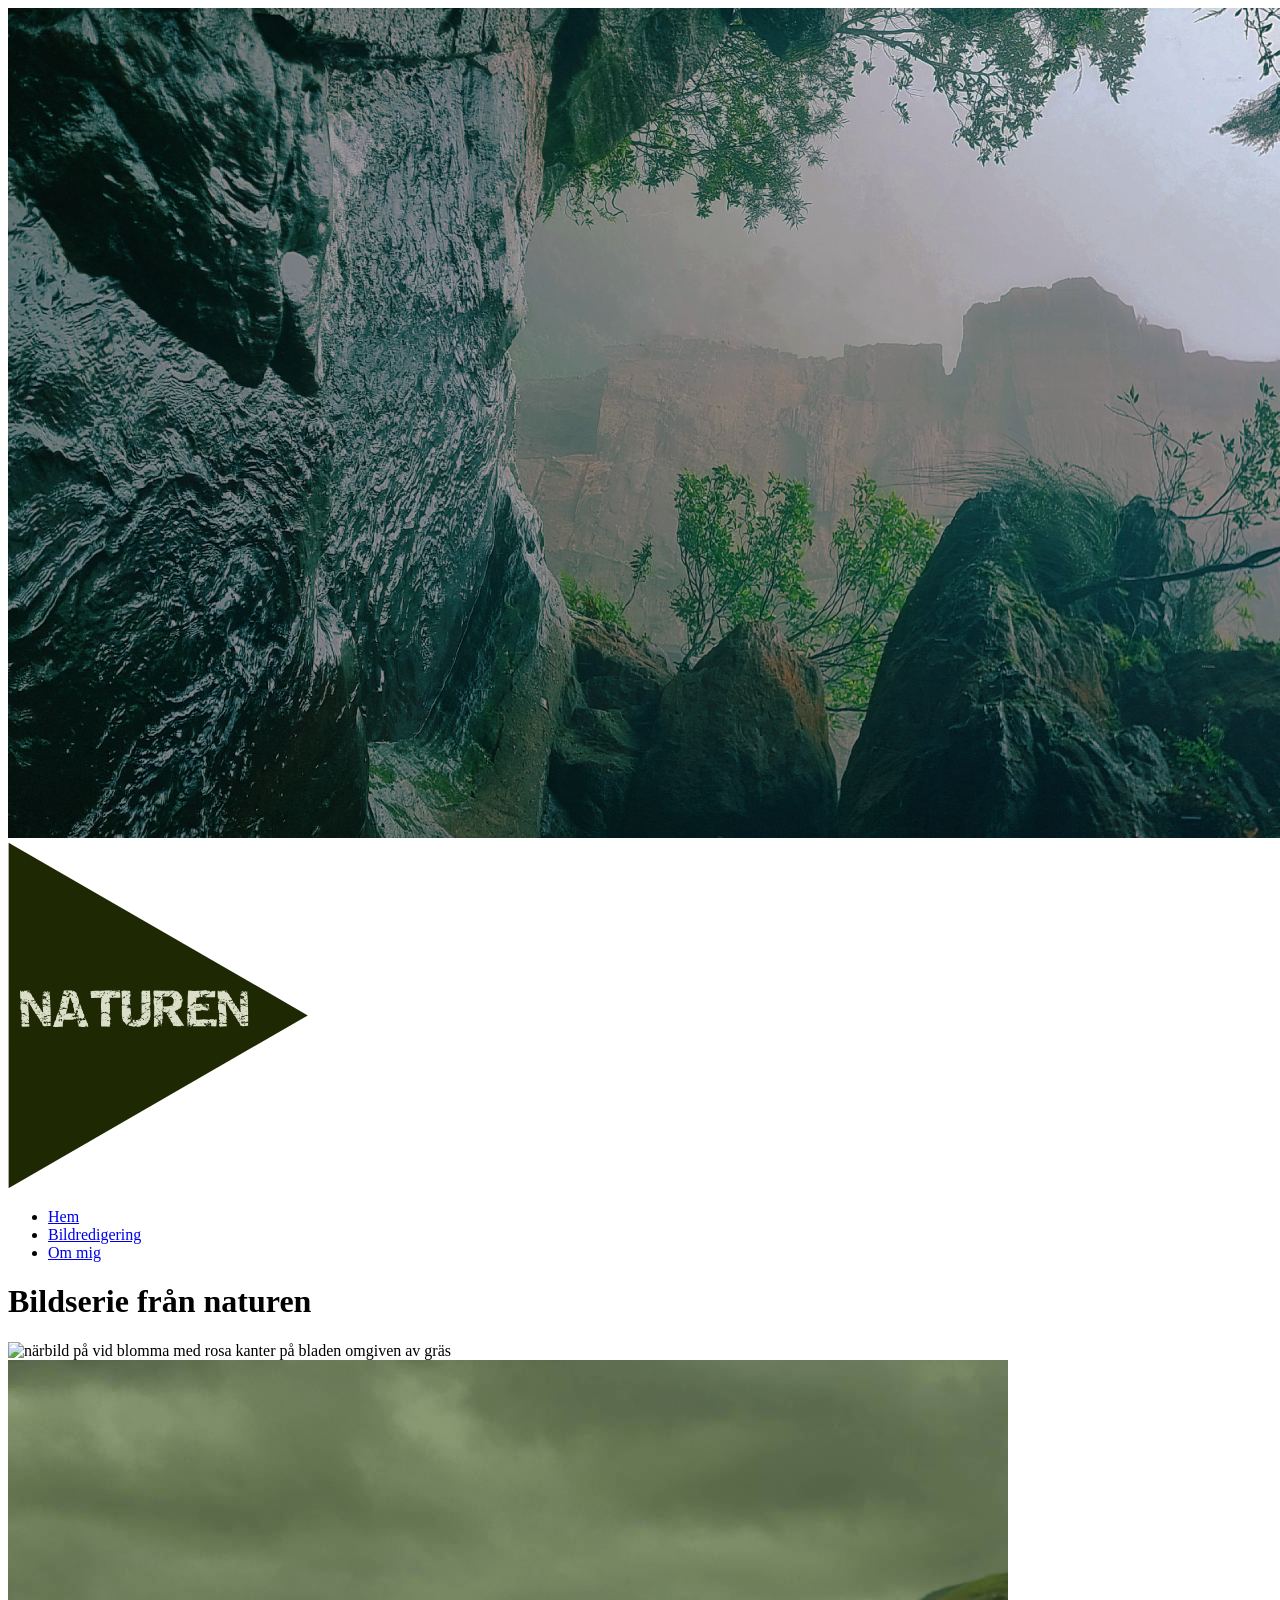
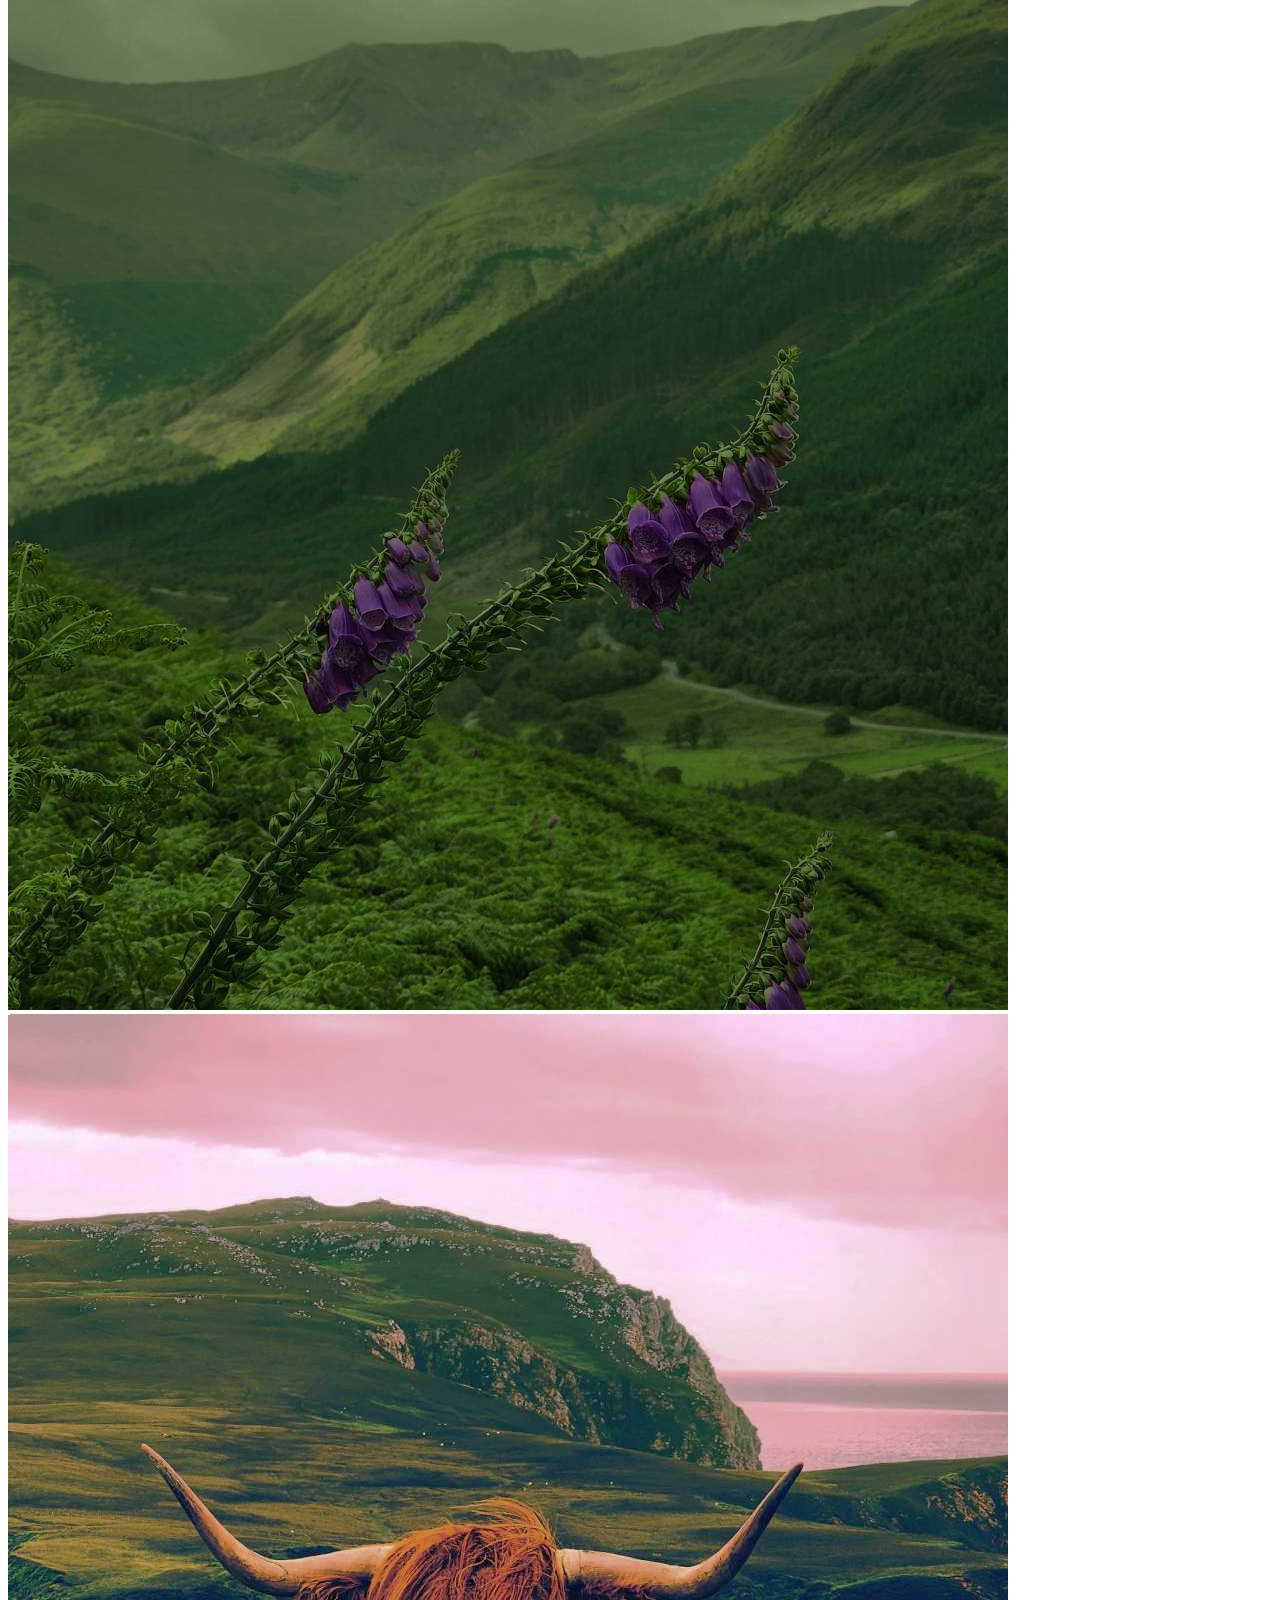
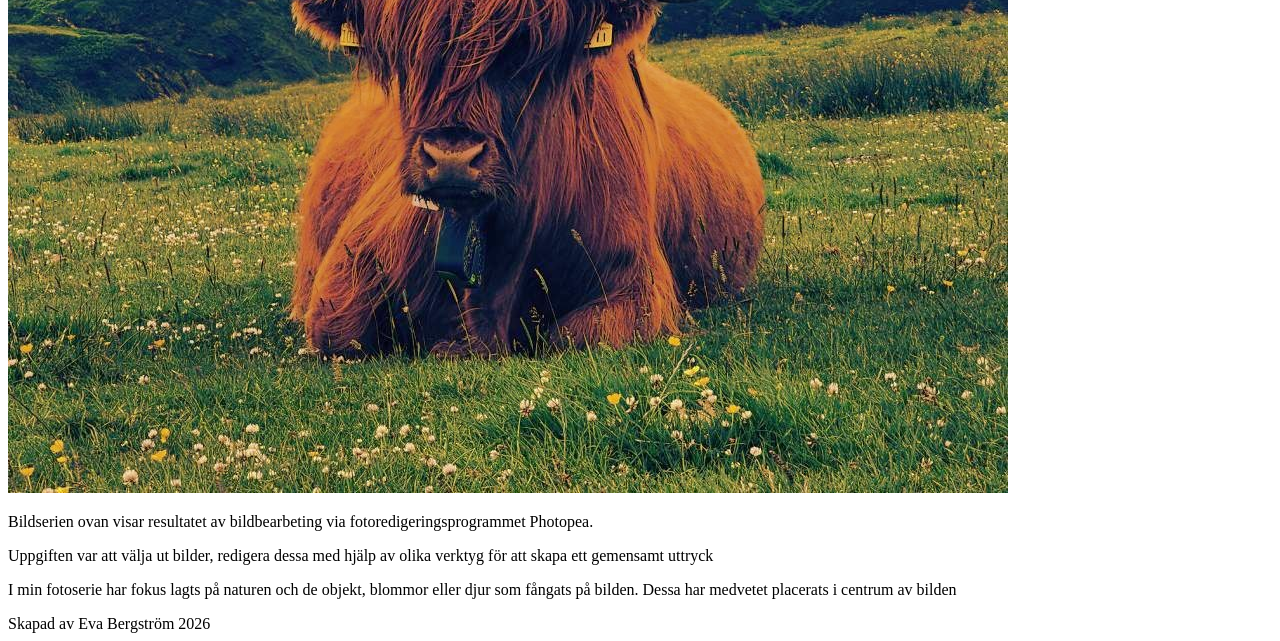
==== index.html @ 6ad15772 "Html index.html" ====
<!DOCTYPE html>
<html lang="sv">
<head>
    <meta charset="UTF-8">
    <meta name="viewport" content="width=device-width, initial-scale=1.0">
    <link rel="icon" type="image/png" href="images/favicon.png">
    <title>Naturen</title>
</head>
<body>
    <header>
        <img src="images/header.png" alt="Flod som rinner genom grön skog och berg">
        <img src="images/logo.svg" alt="Logotyp för Naturen">
        <nav>
            <ul>
                <li> <a href="index.html">Hem</a></li>
                <li> <a href="foto.html">Bildredigering</a></li>
                <li> <a href="about.html">Om mig</a></li>
            </ul>
        </nav>
    </header>
<main>
    <h1>Bildserie från naturen</h1>
    <img src="images/bildserie001.jpg" alt="närbild på vid blomma med rosa kanter på bladen omgiven av gräs">
    <img src="images/bildserie003.jpg" alt="Grönbevuxna berg och dalar med en tre lila blommor i förgrunden">
    <img src="images/bildserie004.jpg" alt="highlandcattle som ligger i gräset md berg rosa himmel och berg i bakgrunden">
<p>Bildserien ovan visar resultatet av bildbearbeting via fotoredigeringsprogrammet Photopea.</p>
<p>Uppgiften var att välja ut bilder, redigera dessa med hjälp av olika verktyg för att skapa ett gemensamt uttryck</p>
<p>I min fotoserie har fokus lagts på naturen och de objekt, blommor eller djur som fångats på bilden. Dessa har medvetet placerats i centrum av bilden</p>
</main>
<footer>Skapad av Eva Bergström 2026</footer>
    
</body>
</html>
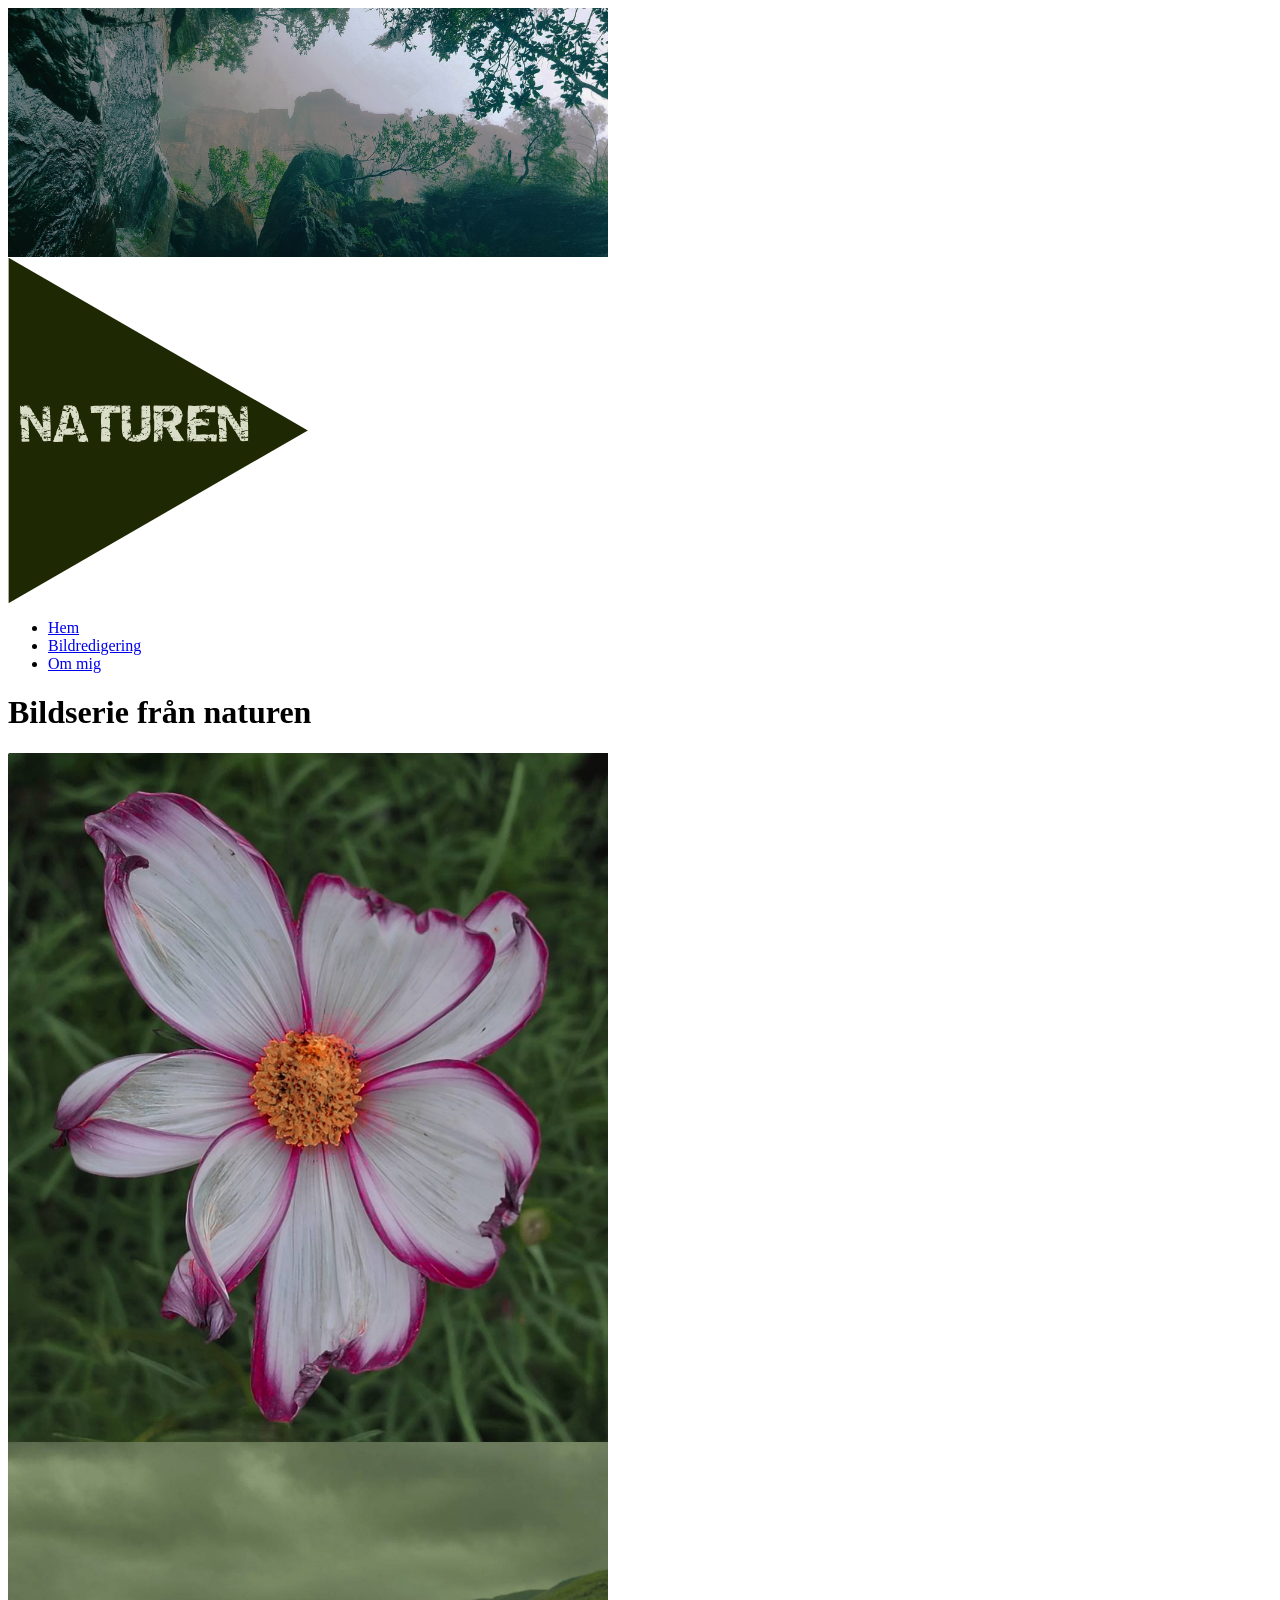
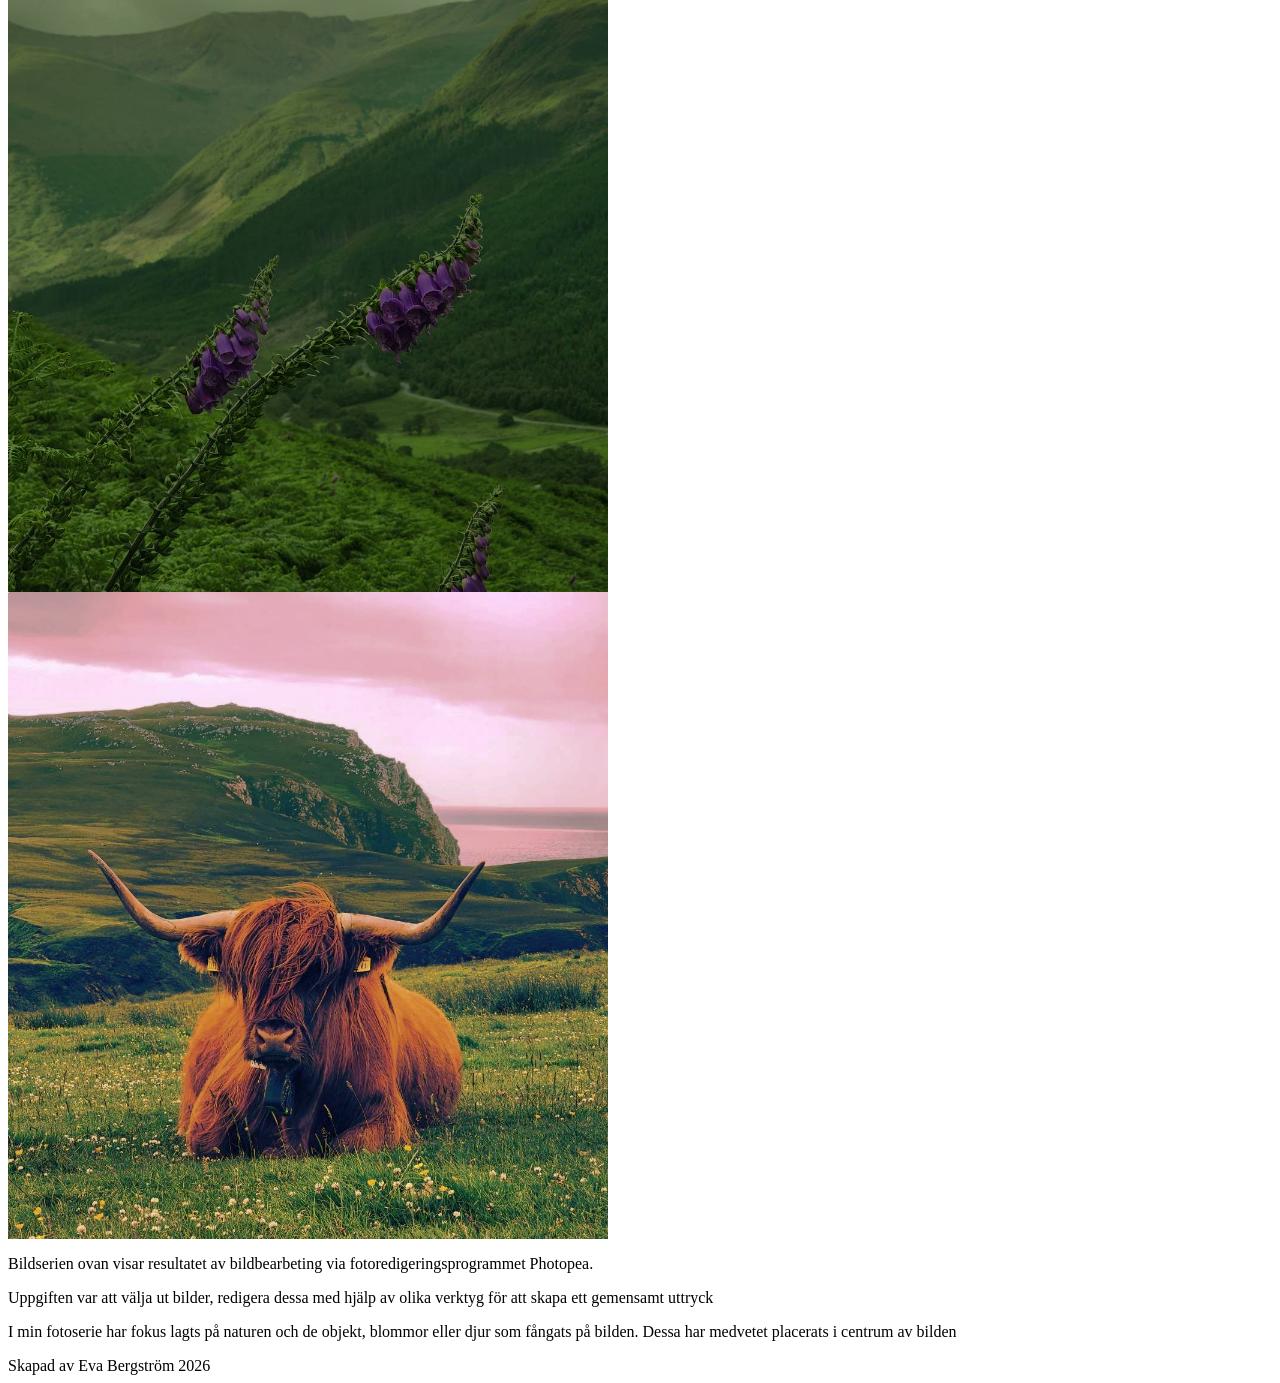
==== commit 39bbe966: "fotoredigering.html klar struktur" ====
--- a/index.html
+++ b/index.html
@@ -3,6 +3,7 @@
 <head>
     <meta charset="UTF-8">
     <meta name="viewport" content="width=device-width, initial-scale=1.0">
+    <link rel="stylesheet" href="style.css">
     <link rel="icon" type="image/png" href="images/favicon.png">
     <title>Naturen</title>
 </head>
@@ -20,9 +21,9 @@
     </header>
 <main>
     <h1>Bildserie från naturen</h1>
-    <img src="images/bildserie001.jpg" alt="närbild på vid blomma med rosa kanter på bladen omgiven av gräs">
+    <img src="images/bildserie001.jpg" alt="närbild på vit blomma med rosa kanter på bladen omgiven av gräs">
     <img src="images/bildserie003.jpg" alt="Grönbevuxna berg och dalar med en tre lila blommor i förgrunden">
-    <img src="images/bildserie004.jpg" alt="highlandcattle som ligger i gräset md berg rosa himmel och berg i bakgrunden">
+    <img src="images/bildserie004.jpg" alt="Highlandcattle som ligger i gräset md berg rosa himmel och berg i bakgrunden">
 <p>Bildserien ovan visar resultatet av bildbearbeting via fotoredigeringsprogrammet Photopea.</p>
 <p>Uppgiften var att välja ut bilder, redigera dessa med hjälp av olika verktyg för att skapa ett gemensamt uttryck</p>
 <p>I min fotoserie har fokus lagts på naturen och de objekt, blommor eller djur som fångats på bilden. Dessa har medvetet placerats i centrum av bilden</p>
--- a/style.css
+++ b/style.css
@@ -0,0 +1,5 @@
+body img{
+    display: block;
+    max-width: 600px;
+    height: auto;
+}
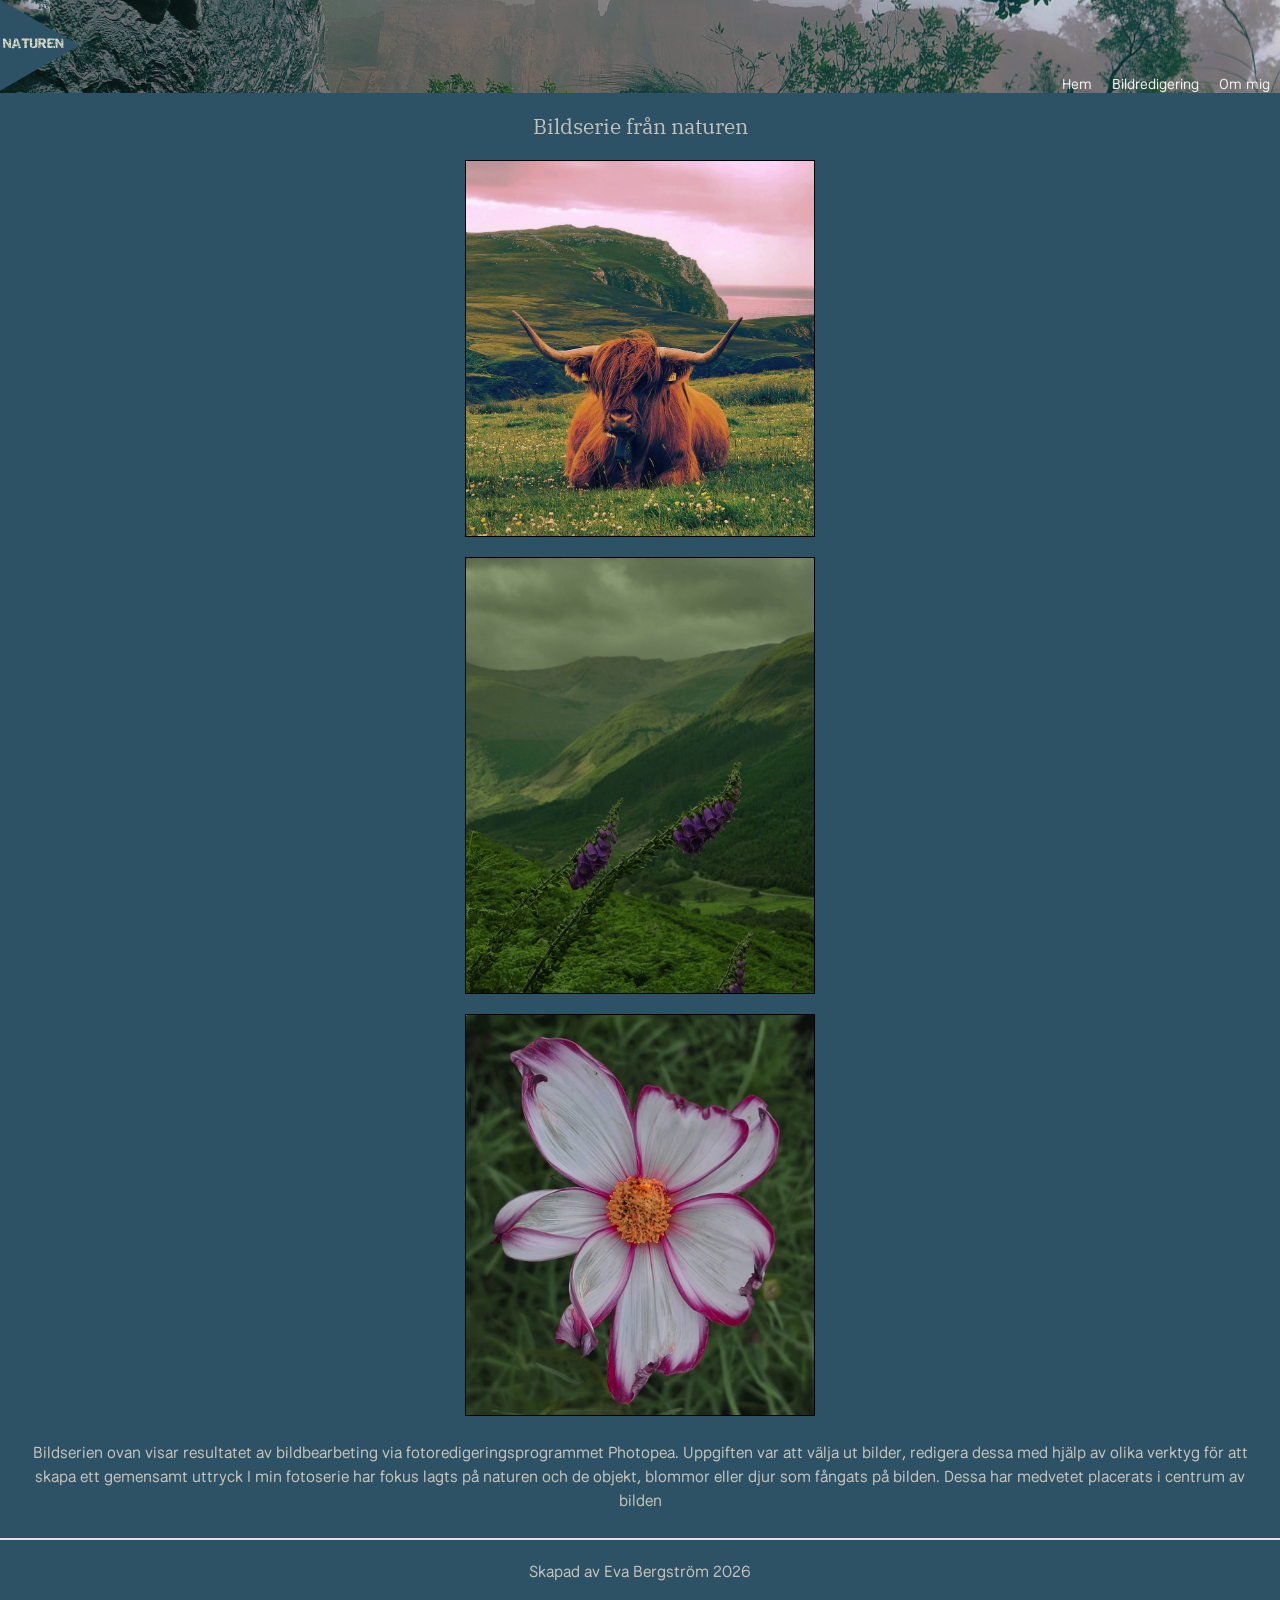
==== commit 9750c3cb: "css för index.html" ====
--- a/index.html
+++ b/index.html
@@ -3,6 +3,10 @@
 <head>
     <meta charset="UTF-8">
     <meta name="viewport" content="width=device-width, initial-scale=1.0">
+  <link rel="preconnect" href="https://fonts.googleapis.com">
+<link rel="preconnect" href="https://fonts.gstatic.com" crossorigin>
+<link href="https://fonts.googleapis.com/css2?family=IBM+Plex+Serif:ital,wght@0,100;0,200;0,300;0,400;0,500;0,600;0,700;1,100;1,200;1,300;1,400;1,500;1,600;1,700&family=National+Park:wght@200..800&display=swap" rel="stylesheet">
+
     <link rel="stylesheet" href="style.css">
     <link rel="icon" type="image/png" href="images/favicon.png">
     <title>Naturen</title>
@@ -10,25 +14,33 @@
 <body>
     <header>
         <img src="images/header.png" alt="Flod som rinner genom grön skog och berg">
-        <img src="images/logo.svg" alt="Logotyp för Naturen">
+        <div class="menu">
+        <img class="logo"src="images/logo.svg" alt="Logotyp för Naturen">
         <nav>
             <ul>
+                <div class="links">
                 <li> <a href="index.html">Hem</a></li>
                 <li> <a href="foto.html">Bildredigering</a></li>
                 <li> <a href="about.html">Om mig</a></li>
+                </div>
             </ul>
         </nav>
+        </div>
     </header>
 <main>
     <h1>Bildserie från naturen</h1>
-    <img src="images/bildserie001.jpg" alt="närbild på vit blomma med rosa kanter på bladen omgiven av gräs">
+    <div class="bildspel">
+    <img src="images/bildserie004.jpg" alt="närbild på vit blomma med rosa kanter på bladen omgiven av gräs">
     <img src="images/bildserie003.jpg" alt="Grönbevuxna berg och dalar med en tre lila blommor i förgrunden">
-    <img src="images/bildserie004.jpg" alt="Highlandcattle som ligger i gräset md berg rosa himmel och berg i bakgrunden">
-<p>Bildserien ovan visar resultatet av bildbearbeting via fotoredigeringsprogrammet Photopea.</p>
-<p>Uppgiften var att välja ut bilder, redigera dessa med hjälp av olika verktyg för att skapa ett gemensamt uttryck</p>
-<p>I min fotoserie har fokus lagts på naturen och de objekt, blommor eller djur som fångats på bilden. Dessa har medvetet placerats i centrum av bilden</p>
+    <img src="images/bildserie001.jpg" alt="Highlandcattle som ligger i gräset md berg rosa himmel och berg i bakgrunden">
+<p>Bildserien ovan visar resultatet av bildbearbeting via fotoredigeringsprogrammet Photopea.
+Uppgiften var att välja ut bilder, redigera dessa med hjälp av olika verktyg för att skapa ett gemensamt uttryck
+I min fotoserie har fokus lagts på naturen och de objekt, blommor eller djur som fångats på bilden. Dessa har medvetet placerats i centrum av bilden</p>
+</div>
 </main>
-<footer>Skapad av Eva Bergström 2026</footer>
+<footer>
+    <p>Skapad av Eva Bergström 2026</p>
+</footer>
     
 </body>
 </html>
--- a/style.css
+++ b/style.css
@@ -1,5 +1,92 @@
-body img{
-    display: block;
-    max-width: 600px;
-    height: auto;
-}+* {
+  margin: 0;
+  padding: 0;
+  box-sizing: border-box;
+}
+
+header {
+  width: 100%;
+  height: 93px;
+  background-image: url("images/header.png");
+  background-size: cover;
+  background-position: center;
+  position: relative;
+}
+.logo {
+  position: absolute;
+  max-width: 80px;
+  align-self: flex-start;
+  bottom: 2%;
+  padding-left: 0;
+}
+
+nav {
+  position: absolute;
+  bottom: 0;
+  right: 0;
+  padding-right: 10px;
+}
+header .menu {
+  display: flex;
+  flex-direction: row;
+  justify-content: space-between;
+}
+li {
+  list-style-type: none;
+}
+li a {
+  text-decoration: none;
+  color: rgb(240, 241, 235);
+  font-family: "national park", sans-serif;
+  font-size: 0.9rem;
+}
+.links {
+  display: flex;
+  flex-direction: row;
+  gap: 20px;
+}
+body {
+  background-color: #2e5265;
+}
+body img {
+  max-width: 50px;
+  height: auto;
+}
+h1 {
+  color: rgb(193, 194, 188);
+  font-family: "ibm plex serif", sans-serif;
+  font-size: 1.3rem;
+  font-weight: 400;
+  text-align: center;
+  margin-top: 20px;
+  margin-bottom: 20px;
+}
+.bildspel {
+  display: flex;
+  flex-direction: column;
+  align-items: center;
+  gap: 20px;
+}
+.bildspel img {
+  max-width: 350px;
+  height: auto;
+  border: 1px solid black;
+}
+p {
+  font-family: "national park", sans-serif;
+  color: rgb(193, 194, 188);
+  padding: 5px 20px 5px 20px;
+  text-align: center;
+  line-height: 1.5rem;
+  font-weight: 400;
+}
+
+footer {
+  margin-top: 20px;
+  border-top: 2px solid rgb(233, 225, 225);
+}
+footer p {
+  font-family: "national park", sans-serif;
+  color: rgb(193, 194, 188);
+  padding: 20px 0 20px 0;
+}
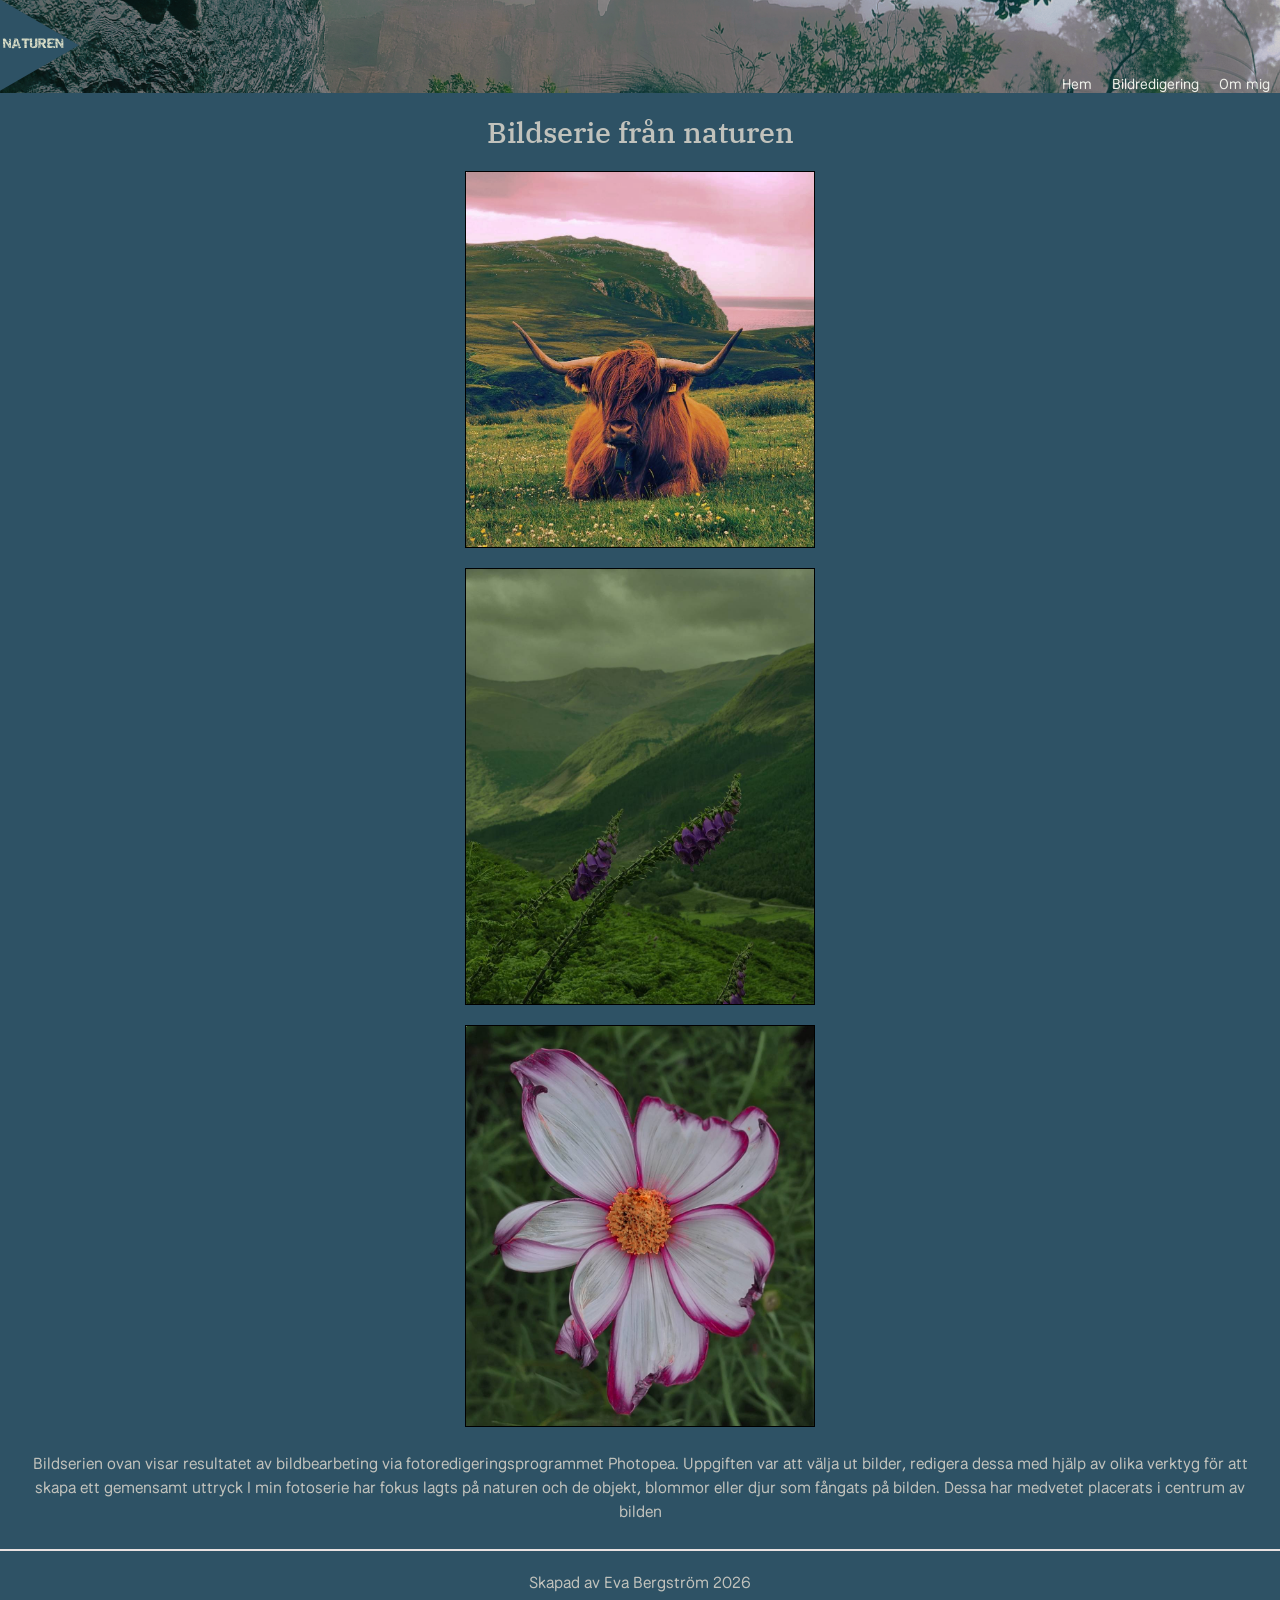
==== commit 462d8d6f: "stylat foto.html" ====
--- a/index.html
+++ b/index.html
@@ -13,7 +13,7 @@
 </head>
 <body>
     <header>
-        <img src="images/header.png" alt="Flod som rinner genom grön skog och berg">
+        
         <div class="menu">
         <img class="logo"src="images/logo.svg" alt="Logotyp för Naturen">
         <nav>
--- a/style.css
+++ b/style.css
@@ -48,15 +48,12 @@
 body {
   background-color: #2e5265;
 }
-body img {
-  max-width: 50px;
-  height: auto;
-}
+
 h1 {
   color: rgb(193, 194, 188);
   font-family: "ibm plex serif", sans-serif;
-  font-size: 1.3rem;
-  font-weight: 400;
+  font-size: 1.8rem;
+  font-weight: 500;
   text-align: center;
   margin-top: 20px;
   margin-bottom: 20px;
@@ -90,3 +87,33 @@
   color: rgb(193, 194, 188);
   padding: 20px 0 20px 0;
 }
+h2{
+    font-family: "ibm plex serif", serif;
+    color: rgb(193, 194, 188);
+    font-weight: 400;
+    font-size: 1.5rem;
+    margin-top: 20px;
+}
+.cards{
+    display: flex;
+    flex-direction: column;
+    align-items: center;
+    
+}
+.cards img{
+    display: flex;
+    flex-direction: column;
+    max-width:350px ;
+    height: auto;
+    border: 1px solid black;
+
+}
+.compare{
+    display: flex;
+    flex-direction: column;
+    gap: 10px;
+}
+.cards p{
+padding: 10px 20px 10px 20px;
+text-align: left;
+}
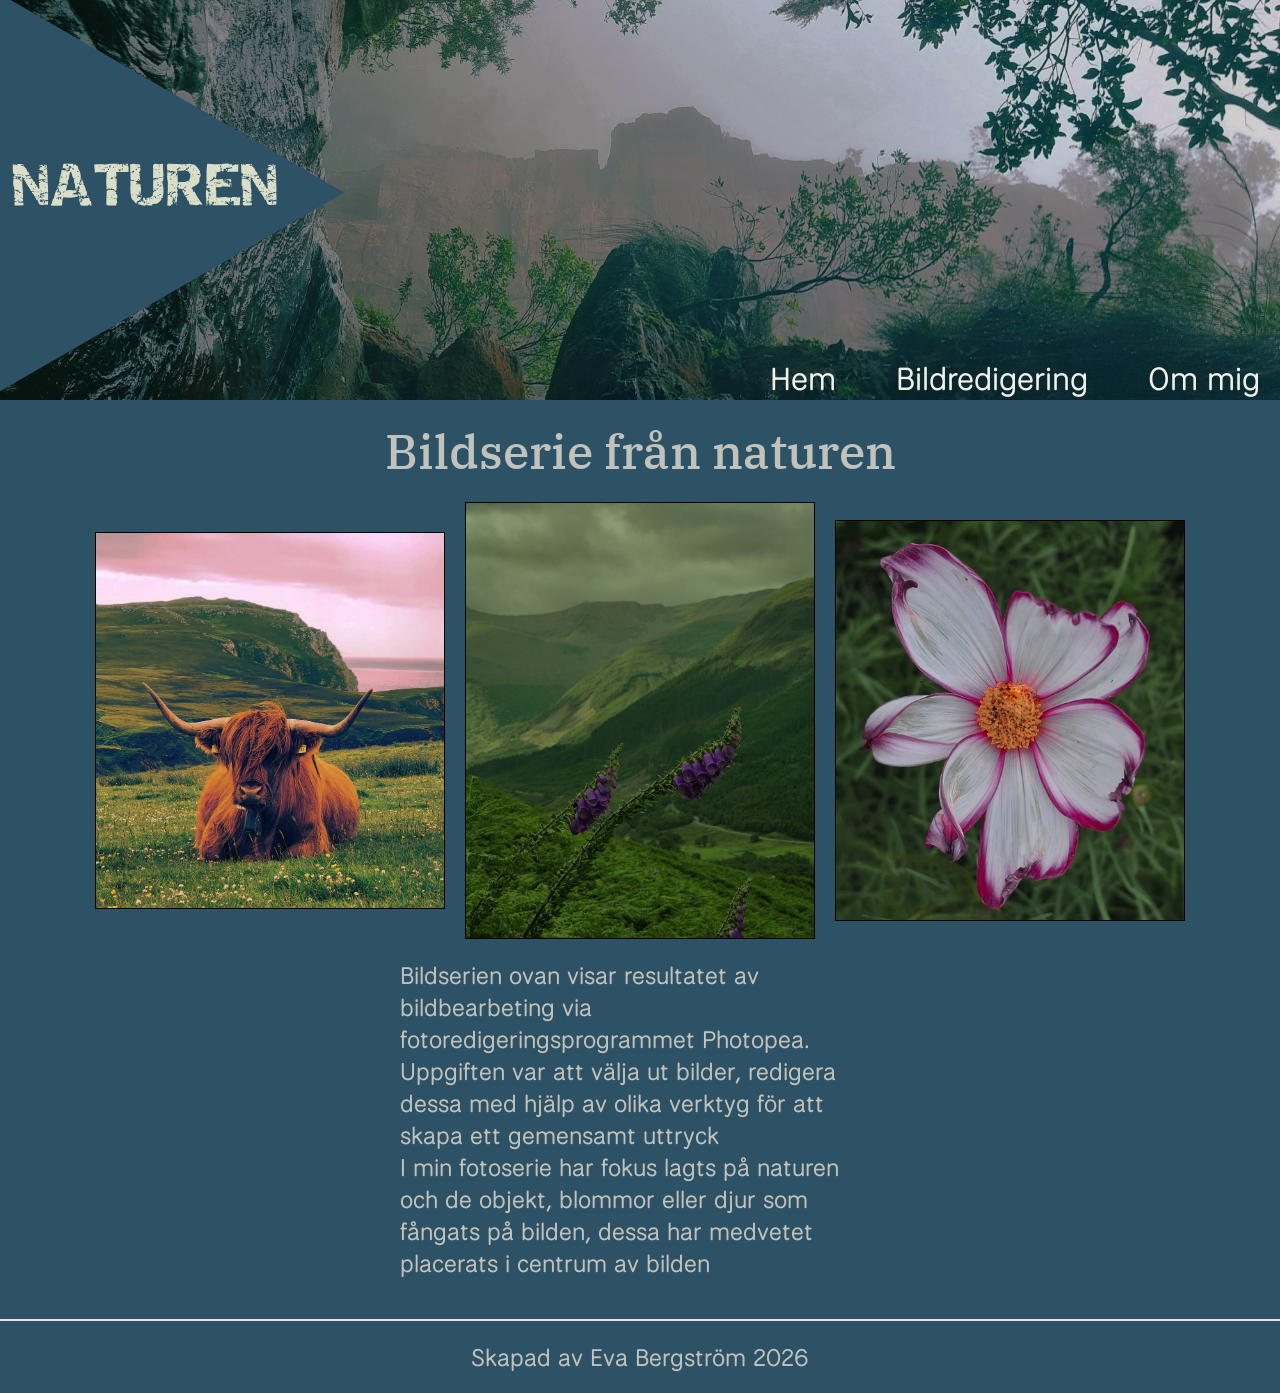
==== commit 61a05a72: "index.html desktop css klar" ====
--- a/index.html
+++ b/index.html
@@ -33,10 +33,14 @@
     <img src="images/bildserie004.jpg" alt="närbild på vit blomma med rosa kanter på bladen omgiven av gräs">
     <img src="images/bildserie003.jpg" alt="Grönbevuxna berg och dalar med en tre lila blommor i förgrunden">
     <img src="images/bildserie001.jpg" alt="Highlandcattle som ligger i gräset md berg rosa himmel och berg i bakgrunden">
-<p>Bildserien ovan visar resultatet av bildbearbeting via fotoredigeringsprogrammet Photopea.
-Uppgiften var att välja ut bilder, redigera dessa med hjälp av olika verktyg för att skapa ett gemensamt uttryck
-I min fotoserie har fokus lagts på naturen och de objekt, blommor eller djur som fångats på bilden. Dessa har medvetet placerats i centrum av bilden</p>
 </div>
+    <p>Bildserien ovan visar resultatet av bildbearbeting via fotoredigeringsprogrammet Photopea.
+<br>
+        Uppgiften var att välja ut bilder, redigera dessa med hjälp av olika verktyg för att skapa ett gemensamt uttryck
+<br>
+        I min fotoserie har fokus lagts på naturen och de objekt, blommor eller djur som fångats på bilden, 
+        dessa har medvetet placerats i centrum av bilden</p>
+
 </main>
 <footer>
     <p>Skapad av Eva Bergström 2026</p>
--- a/style.css
+++ b/style.css
@@ -72,8 +72,8 @@
 p {
   font-family: "national park", sans-serif;
   color: rgb(193, 194, 188);
-  padding: 5px 20px 5px 20px;
-  text-align: center;
+  padding: 5px 25px 5px 25px;
+  text-align: left;
   line-height: 1.5rem;
   font-weight: 400;
 }
@@ -86,6 +86,7 @@
   font-family: "national park", sans-serif;
   color: rgb(193, 194, 188);
   padding: 20px 0 20px 0;
+  text-align: center;
 }
 h2{
     font-family: "ibm plex serif", serif;
@@ -116,4 +117,59 @@
 .cards p{
 padding: 10px 20px 10px 20px;
 text-align: left;
+}
+.profil{
+    max-width: 250px;
+    border: 1px solid white;
+}
+.profilkort{
+    display: flex;
+    flex-direction: column;
+    align-items: center;
+}
+.profilkort p{
+    text-align: left;
+}
+
+@media (min-width: 750px){
+header{
+    height: 400px;
+}
+
+.logo{
+    max-width: 400px;
+    height: 400px;
+}
+nav{
+    padding-right: 20px;
+}
+
+li a{
+    font-size: 2.0rem;
+}
+.links{
+    gap:60px;
+}
+h1{
+    font-size: 3.0rem;
+}
+
+@media (min-width:1100px){
+.bildspel{
+    flex-direction: row;
+    align-items: center;
+    justify-content: center;
+    gap: 20px;
+}
+p{
+    font-size: 1.5rem;
+    line-height: 2.0rem;
+    padding: 20px 400px 20px 400px;
+}
+
+
+
+
+
+}
 }
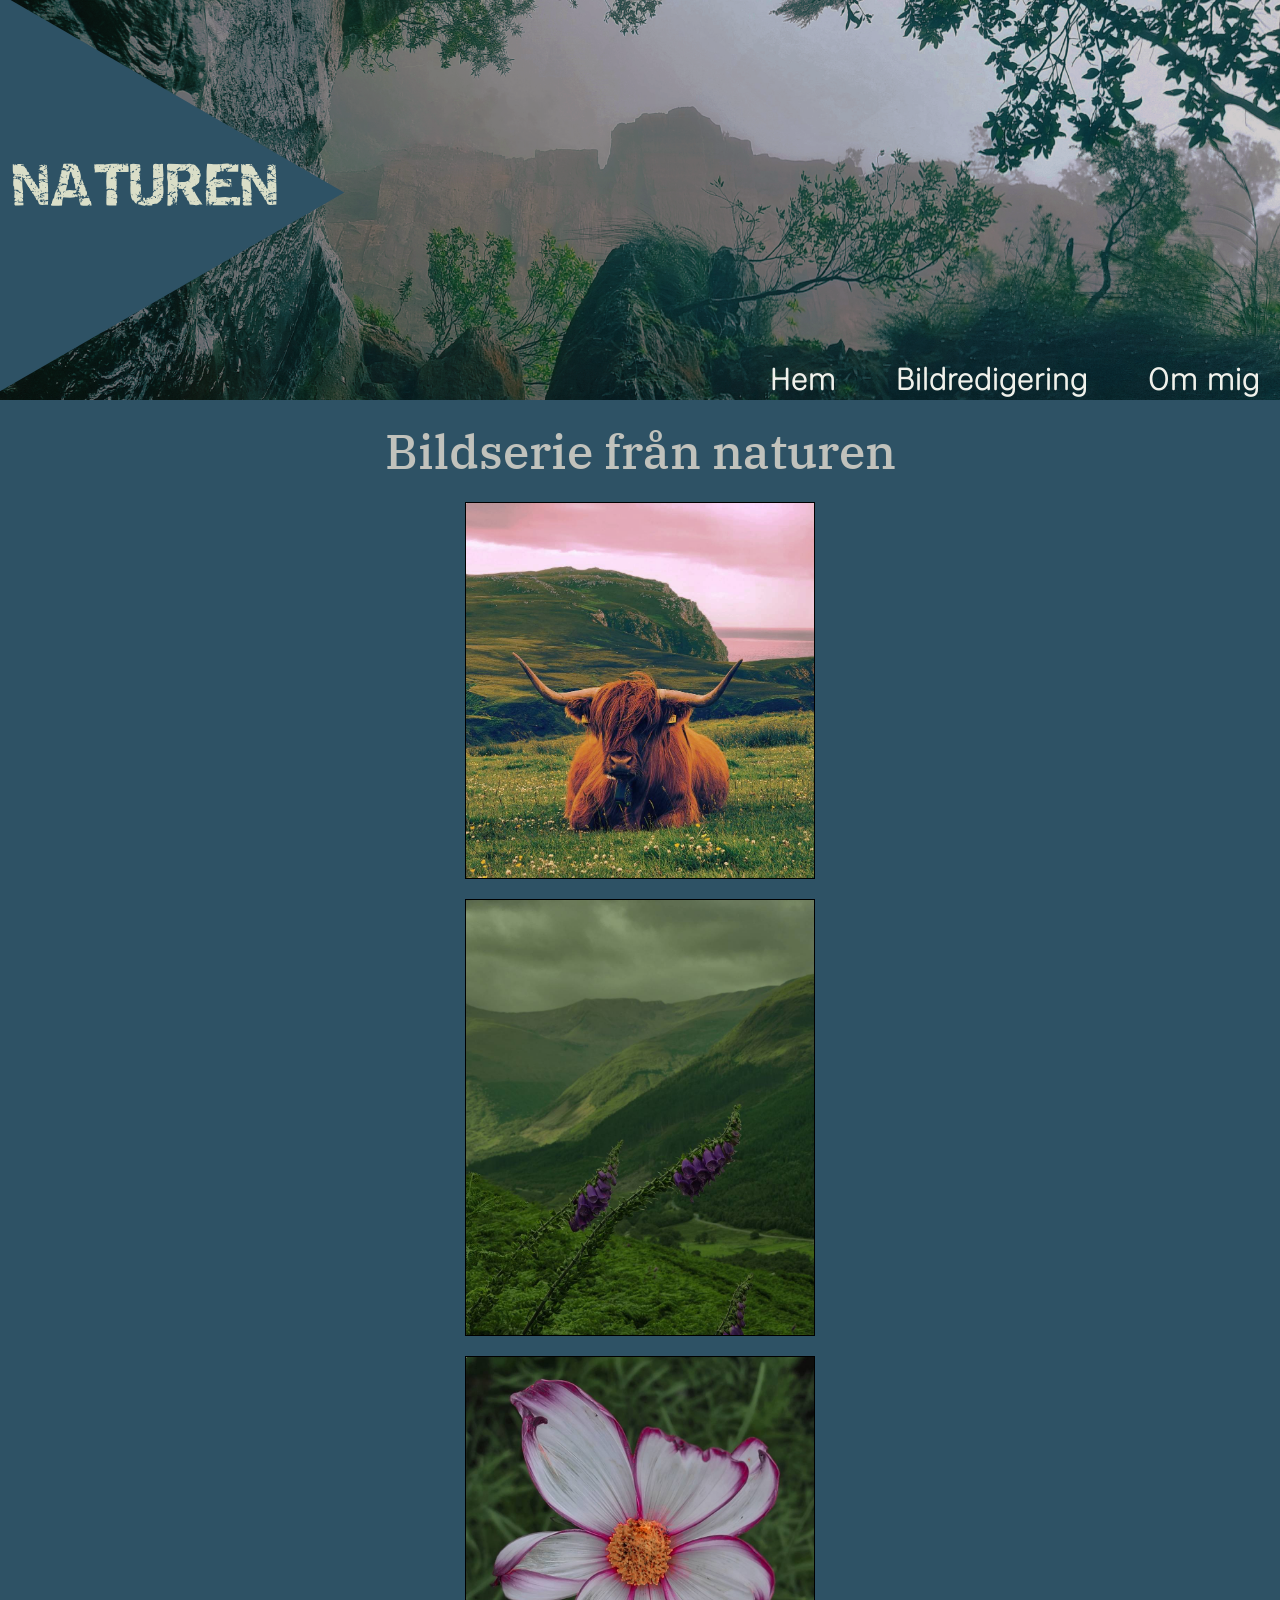
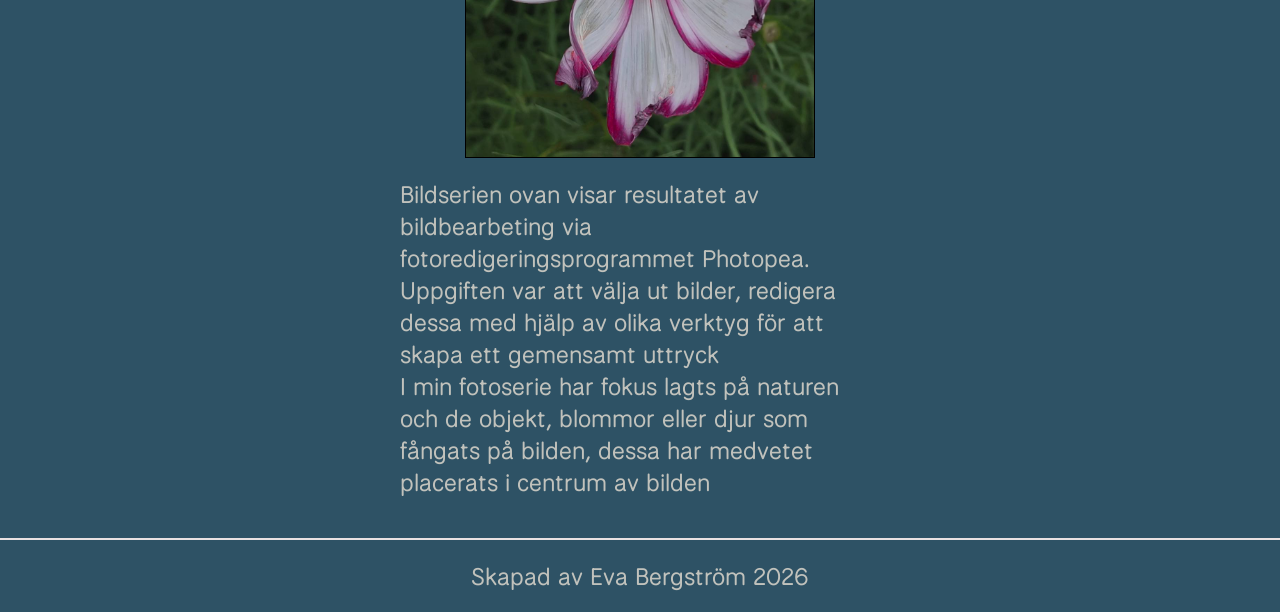
==== commit 44ff56e1: "css klar för foto.html" ====
--- a/index.html
+++ b/index.html
@@ -15,14 +15,13 @@
     <header>
         
         <div class="menu">
-        <img class="logo"src="images/logo.svg" alt="Logotyp för Naturen">
+        <img class="logo" src="images/logo.svg" alt="Logotyp för Naturen">
         <nav>
-            <ul>
-                <div class="links">
+            <ul class="links">
                 <li> <a href="index.html">Hem</a></li>
                 <li> <a href="foto.html">Bildredigering</a></li>
                 <li> <a href="about.html">Om mig</a></li>
-                </div>
+            
             </ul>
         </nav>
         </div>
@@ -30,9 +29,9 @@
 <main>
     <h1>Bildserie från naturen</h1>
     <div class="bildspel">
-    <img src="images/bildserie004.jpg" alt="närbild på vit blomma med rosa kanter på bladen omgiven av gräs">
+    <img src="images/bildserie004.jpg" alt="Highlandcattle som ligger i gräset md berg rosa himmel och berg i bakgrunden">
     <img src="images/bildserie003.jpg" alt="Grönbevuxna berg och dalar med en tre lila blommor i förgrunden">
-    <img src="images/bildserie001.jpg" alt="Highlandcattle som ligger i gräset md berg rosa himmel och berg i bakgrunden">
+    <img src="images/bildserie001.jpg" alt="närbild på vit blomma med rosa kanter på bladen omgiven av gräs">
 </div>
     <p>Bildserien ovan visar resultatet av bildbearbeting via fotoredigeringsprogrammet Photopea.
 <br>
--- a/style.css
+++ b/style.css
@@ -155,21 +155,37 @@
 }
 
 @media (min-width:1100px){
-.bildspel{
-    flex-direction: row;
-    align-items: center;
-    justify-content: center;
-    gap: 20px;
-}
+
 p{
     font-size: 1.5rem;
     line-height: 2.0rem;
     padding: 20px 400px 20px 400px;
 }
+h2{
+    font-size: 2.5rem;
+    font-weight: 400;
+    margin-bottom: 20px;
+    margin-top: 50px;
+}
+.compare{
+    display: flex;
+    flex-direction: row;
+    align-items: center;
+    gap: 50px;
+    
+}
+.compare img{
+    max-width: 600px;
+    max-height: 600px;
+    width: auto;
+    height: auto;
+    flex-shrink: 0;
+}
 
-
-
-
-
+@media (min-width:1500px){
+.cards p{
+    padding: 20px 350px 20px 350px;
+}
+}
 }
 }
